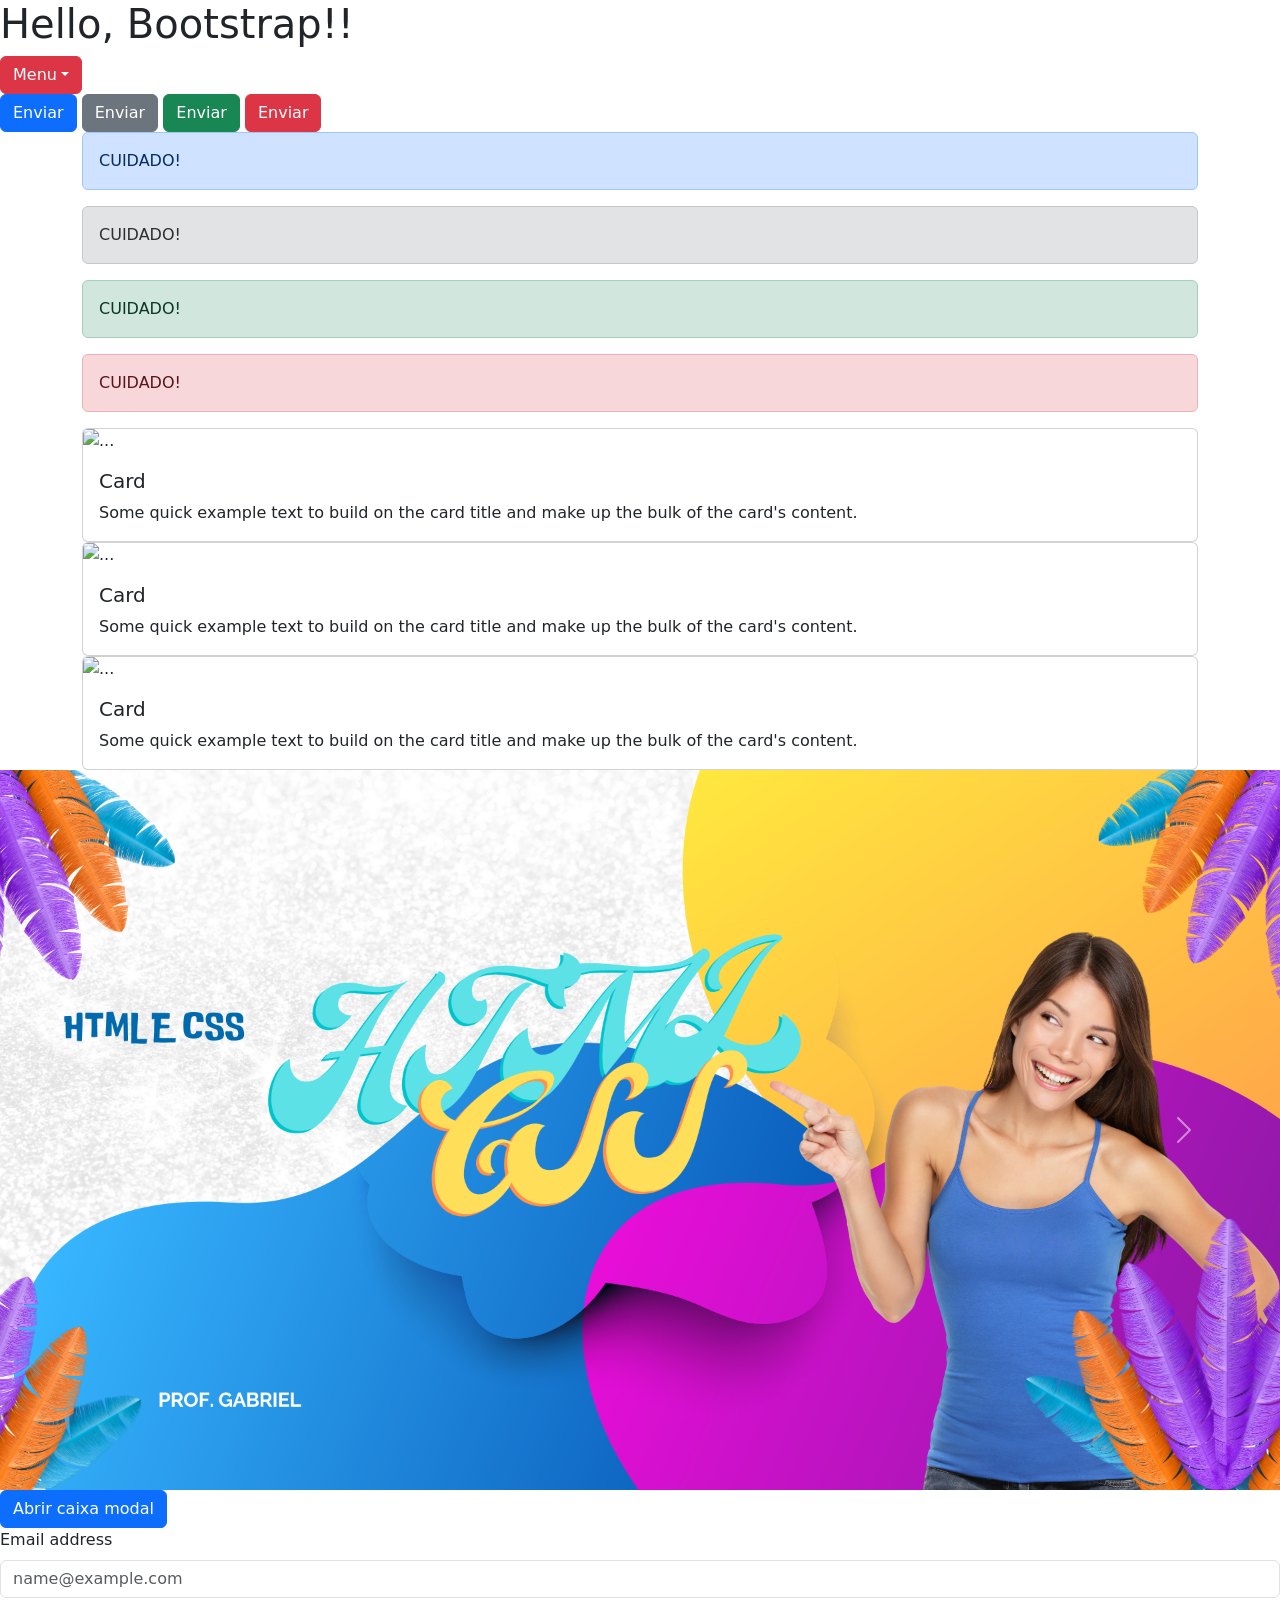
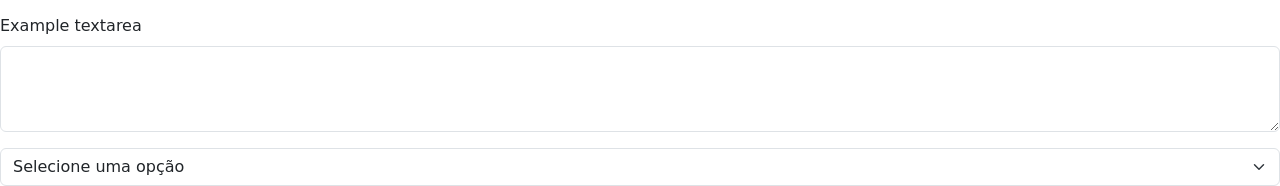
==== Aulas semana 3/01-03/HTML e CSS/bootstrap/index.html @ 23cc0b4f "Aula HTML e Css ok" ====
<!DOCTYPE html>
<html lang="pt-br">
  <head>
    <meta charset="UTF-8" />
    <meta http-equiv="X-UA-Compatible" content="IE=edge" />
    <meta name="viewport" content="width=device-width, initial-scale=1.0" />
    <link rel="stylesheet" href="/bootstrap/style.css" />
    <link
      href="https://cdn.jsdelivr.net/npm/bootstrap@5.3.0-alpha1/dist/css/bootstrap.min.css"
      rel="stylesheet"
      integrity="sha384-GLhlTQ8iRABdZLl6O3oVMWSktQOp6b7In1Zl3/Jr59b6EGGoI1aFkw7cmDA6j6gD"
      crossorigin="anonymous"
    />

    <title>Bootstrap</title>
  </head>
  <body>
    <header>
      <h1>Hello, Bootstrap!!</h1>
      <!-- Dropdown - início -->
      <div class="dropdown">
        <button
          class="btn btn-danger dropdown-toggle"
          type="button"
          data-bs-toggle="dropdown"
          aria-expanded="false">Menu</button>
        <ul class="dropdown-menu">
          <li><a class="dropdown-item" href="#">Home</a></li>
          <li><a class="dropdown-item" href="#">Imprensa</a></li>
          <li><a class="dropdown-item" href="#">Contato</a></li>
          <li><a class="dropdown-item" href="#">Sobre</a></li>
        </ul>
      </div>
    </header>
    <!-- Dropdown - fim -->

    <!-- Bootstrap(Framework) -> Agilidade + produtividade -->
    <!-- Por meio do atributo "class" o booststrap aplica estilização dos elementos -->

<div class="btn1">
    <button class="btn btn-primary">Enviar</button>
    <button class="btn btn-secondary">Enviar</button>
    <button class="btn btn-success">Enviar</button>
    <button class="btn btn-danger">Enviar</button>
  </div>



    <div class="container">
      <!-- ALERT - ÍNICIO -->
      <div class="alert alert-primary" role="alert">CUIDADO!</div>
      <div class="alert alert-secondary" role="alert">CUIDADO!</div>
      <div class="alert alert-success" role="alert">CUIDADO!</div>
      <div class="alert alert-danger" role="alert">CUIDADO!</div>
      <!-- ALERT - FIM -->
    </div>


<!--  CARDS ÍNICIO  -->
<div class="container">
<!-- CARD 1 -->
<div class="card">
  <img src="/bootstrap/images/artigos/artigo-1.png" class="card-img-top" alt="...">
  <div class="card-body">
    <h5 class="card-title">Card</h5>
    <p class="card-text">Some quick example text to build on the card title and make up the bulk of the card's content.</p>
    <!-- <a href="#" class="btn btn-primary">Go somewhere</a> -->
  </div>
</div>

<!-- CARD 2 -->
<div class="card">
  <img src="/bootstrap/images/artigos/artigo-2.png" class="card-img-top" alt="...">
  <div class="card-body">
    <h5 class="card-title">Card</h5>
    <p class="card-text">Some quick example text to build on the card title and make up the bulk of the card's content.</p>
    <!-- <a href="#" class="btn btn-primary">Go somewhere</a> -->
  </div>
</div>


<!-- CARD 3 -->
<div class="card">
  <img src="/bootstrap/images/artigos/artigo-3.png" class="card-img-top" alt="...">
  <div class="card-body">
    <h5 class="card-title">Card</h5>
    <p class="card-text">Some quick example text to build on the card title and make up the bulk of the card's content.</p>
    <!-- <a href="#" class="btn btn-primary">Go somewhere</a> -->
  </div>
</div>
</div>
<!--  CARDS FIM  -->


<!-- CAROUSEL ÍNICIO -->
<div id="carouselExample" class="carousel slide">
  <div class="carousel-inner">
    <div class="carousel-item active">
      <img src="../bootstrap/images/banners/banner-1.png" class="d-block w-100" alt="banner-1">
    </div>
    <div class="carousel-item">
      <img src="../bootstrap/images/banners/banner-2.png" class="d-block w-100" alt="banner-2">
    </div>
    <div class="carousel-item">
      <img src="../bootstrap/images/banners/banner-3.png" class="d-block w-100" alt="banner-3">
    </div>
  </div>

  
  <button class="carousel-control-prev" type="button" data-bs-target="#carouselExample" data-bs-slide="prev">
    <span class="carousel-control-prev-icon" aria-hidden="true"></span>
    <span class="visually-hidden">Previous</span>
  </button>
  <button class="carousel-control-next" type="button" data-bs-target="#carouselExample" data-bs-slide="next">
    <span class="carousel-control-next-icon" aria-hidden="true"></span>
    <span class="visually-hidden">Next</span>
  </button>
</div>


<!-- CAROUSEL FIM -->


<!-- MODAL ÍNICIO -->

<!-- Button trigger modal -->
<button type="button" class="btn btn-primary" data-bs-toggle="modal" data-bs-target="#exampleModal">
  Abrir caixa modal
</button>

<!-- Modal -->
<div class="modal fade" id="exampleModal" tabindex="-1" aria-labelledby="exampleModalLabel" aria-hidden="true">
  <div class="modal-dialog">
    <div class="modal-content">
      <div class="modal-header">
        <h1 class="modal-title fs-5" id="exampleModalLabel">Modal title</h1>
        <button type="button" class="btn-close" data-bs-dismiss="modal" aria-label="Close"></button>
      </div>
      <div class="modal-body">
        Lorem ipsum dolor sit amet consectetur adipisicing elit. At ex voluptatum minima sunt, laboriosam quidem fugit ea voluptates assumenda, aut sed error possimus aspernatur reiciendis distinctio doloremque impedit commodi. Excepturi.
      </div>
      <div class="modal-footer">
        <button type="button" class="btn btn-danger" data-bs-dismiss="modal">Cancelar</button>
        <button type="button" class="btn btn-primary">OK</button>
      </div>
    </div>
  </div>
</div>
<!-- MODAL FIM -->



<!-- FORMS CONTROL ÍNICIO -->

<div class="mb-3">
  <label for="exampleFormControlInput1" class="form-label">Email address</label>
  <input type="email" class="form-control" id="exampleFormControlInput1" placeholder="name@example.com">
</div>
<div class="mb-3">
  <label for="exampleFormControlTextarea1" class="form-label">Example textarea</label>
  <textarea class="form-control" id="exampleFormControlTextarea1" rows="3"></textarea>
</div>

<select class="form-select" aria-label="Default select example">
  <option selected>Selecione uma opção</option>
  <option value="1">One</option>
  <option value="2">Two</option>
  <option value="3">Three</option>
</select>
<!-- FORMS CONTROL FIM -->


    <script
      src="https://cdn.jsdelivr.net/npm/bootstrap@5.3.0-alpha1/dist/js/bootstrap.bundle.min.js"
      integrity="sha384-w76AqPfDkMBDXo30jS1Sgez6pr3x5MlQ1ZAGC+nuZB+EYdgRZgiwxhTBTkF7CXvN"
      crossorigin="anonymous"
    ></script>
  </body>
</html>
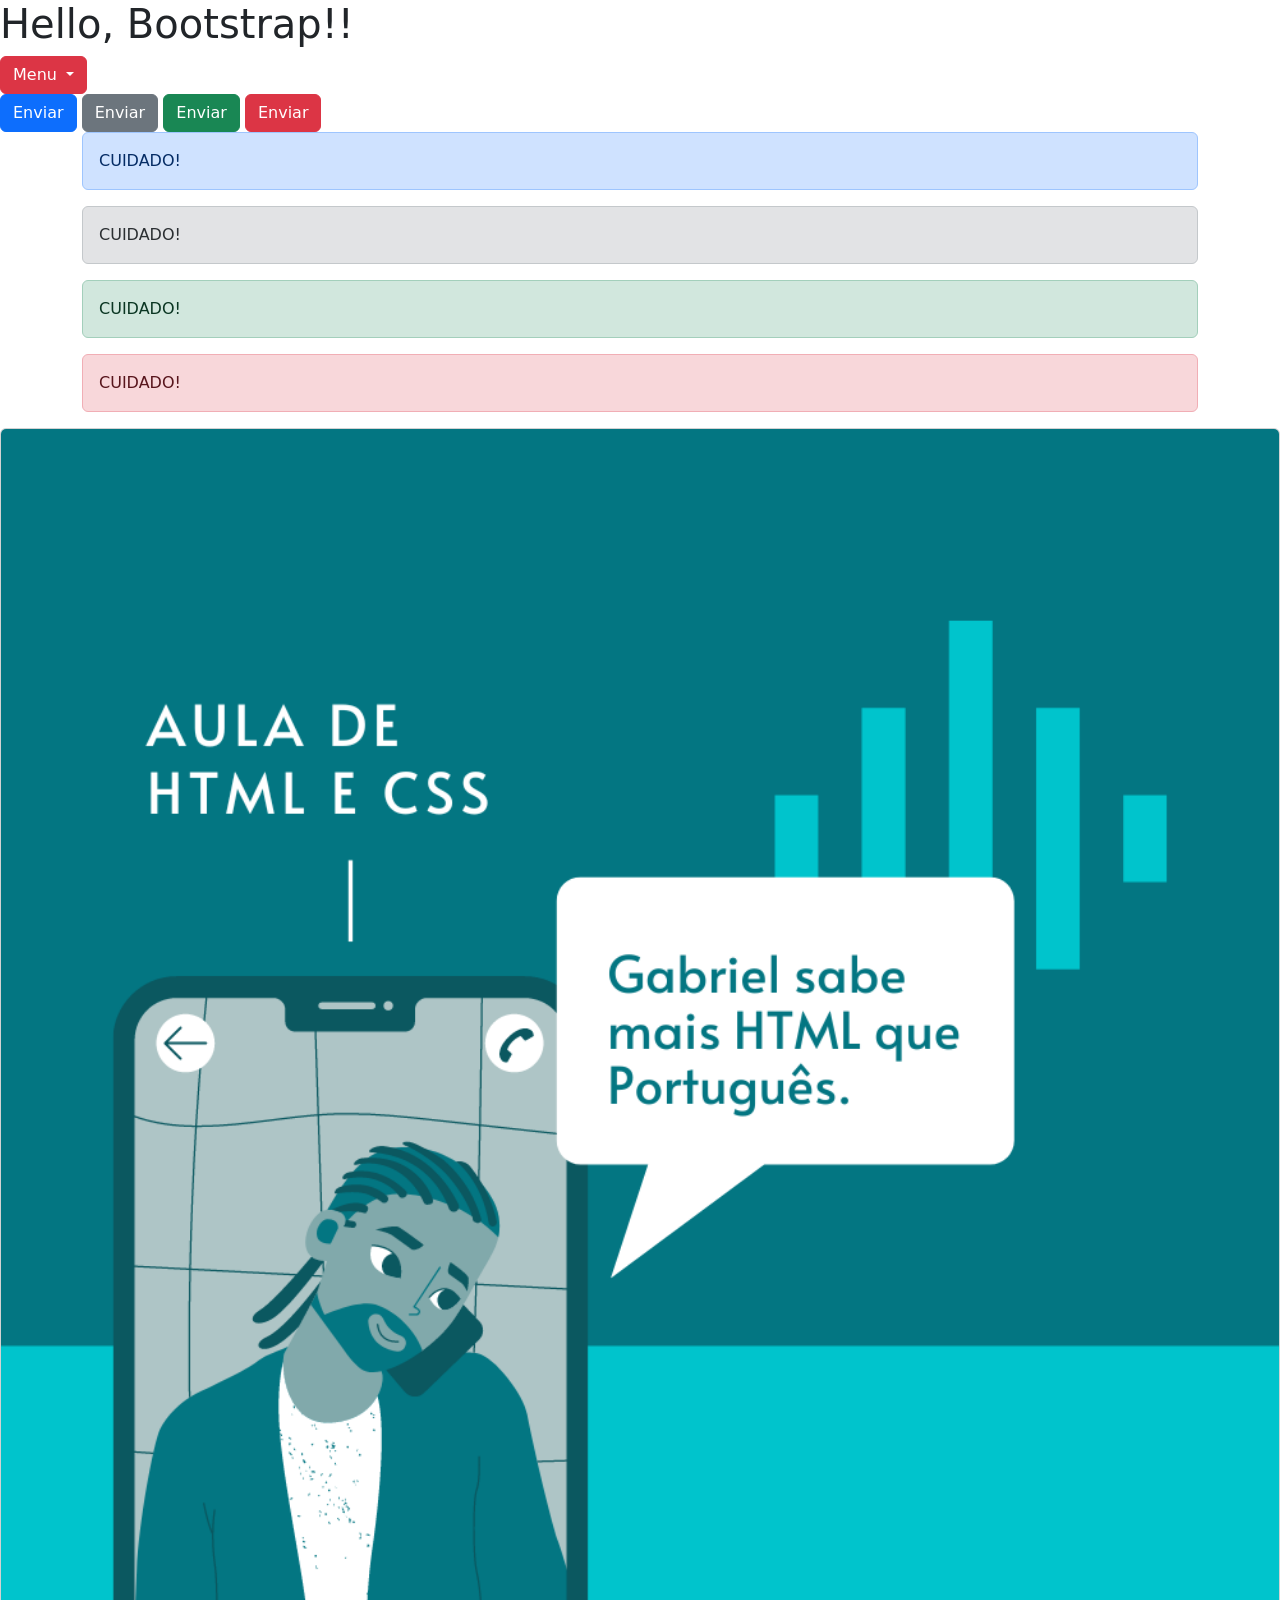
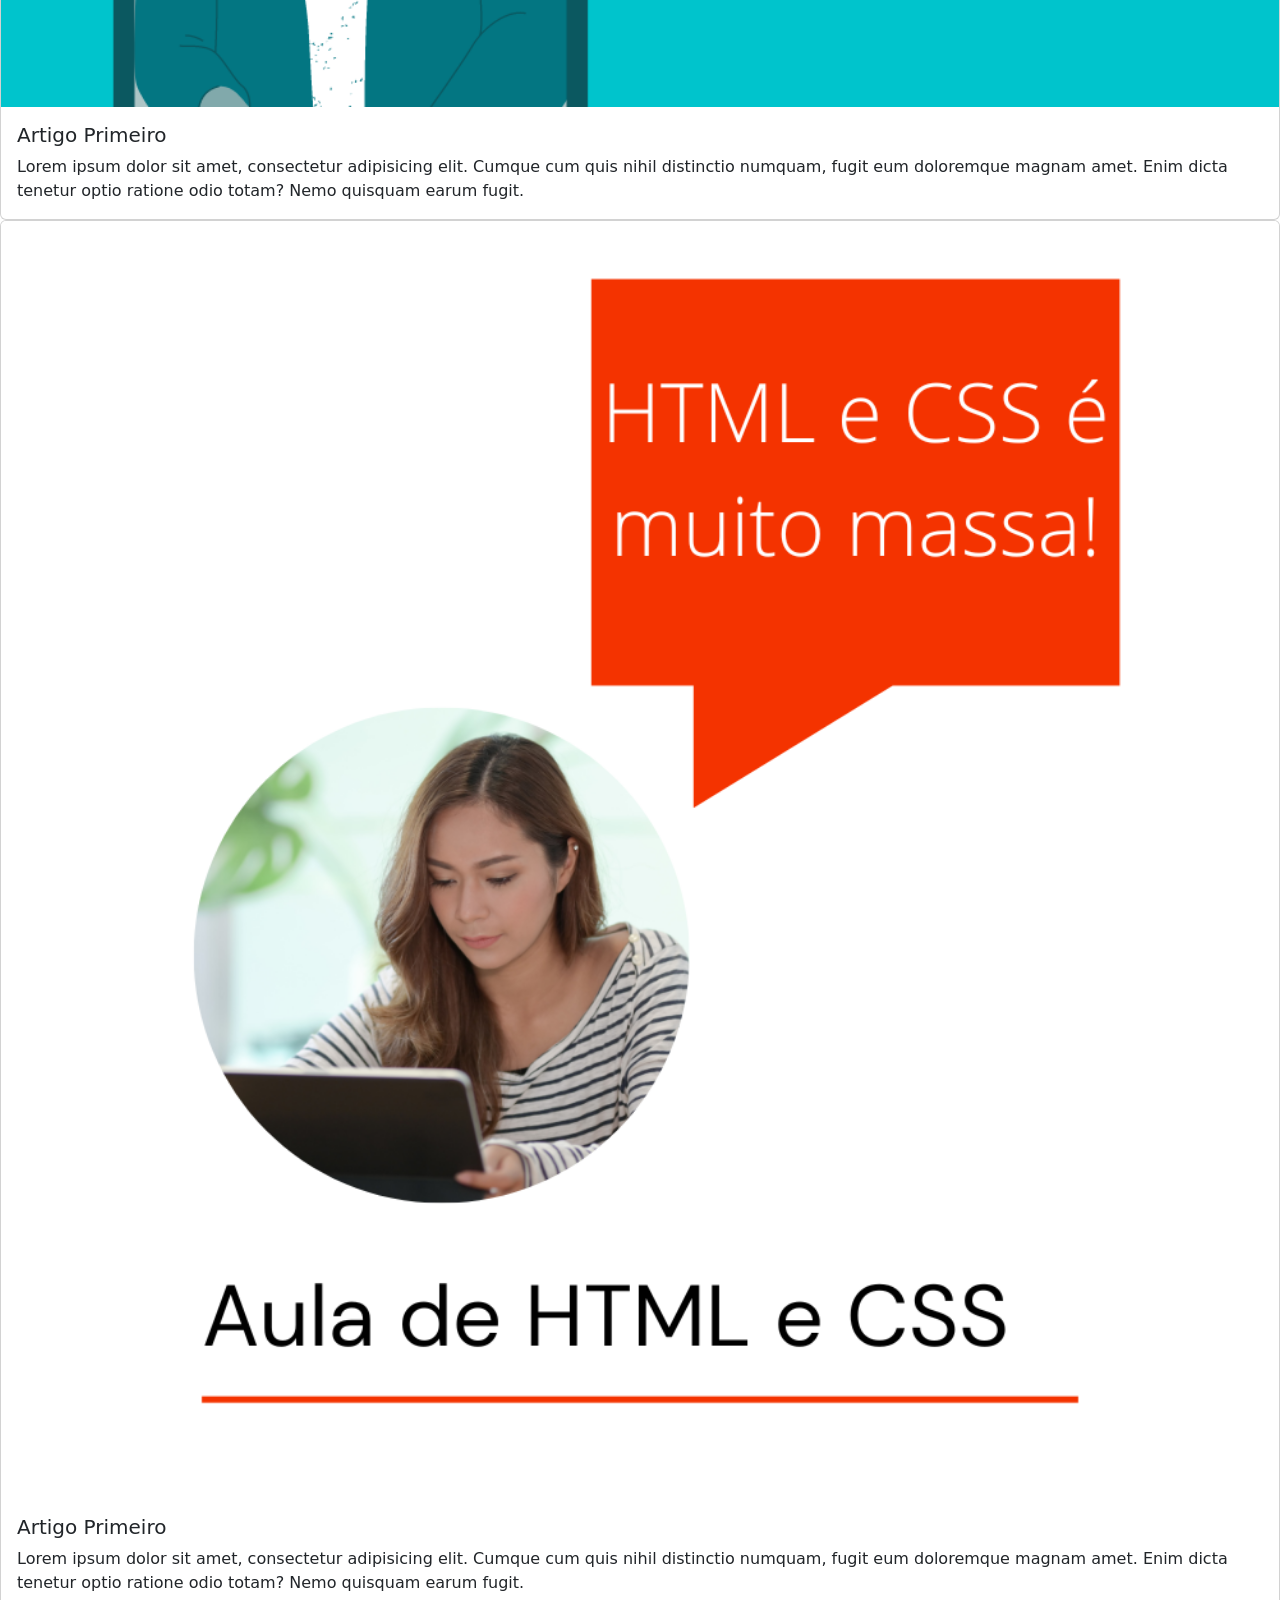
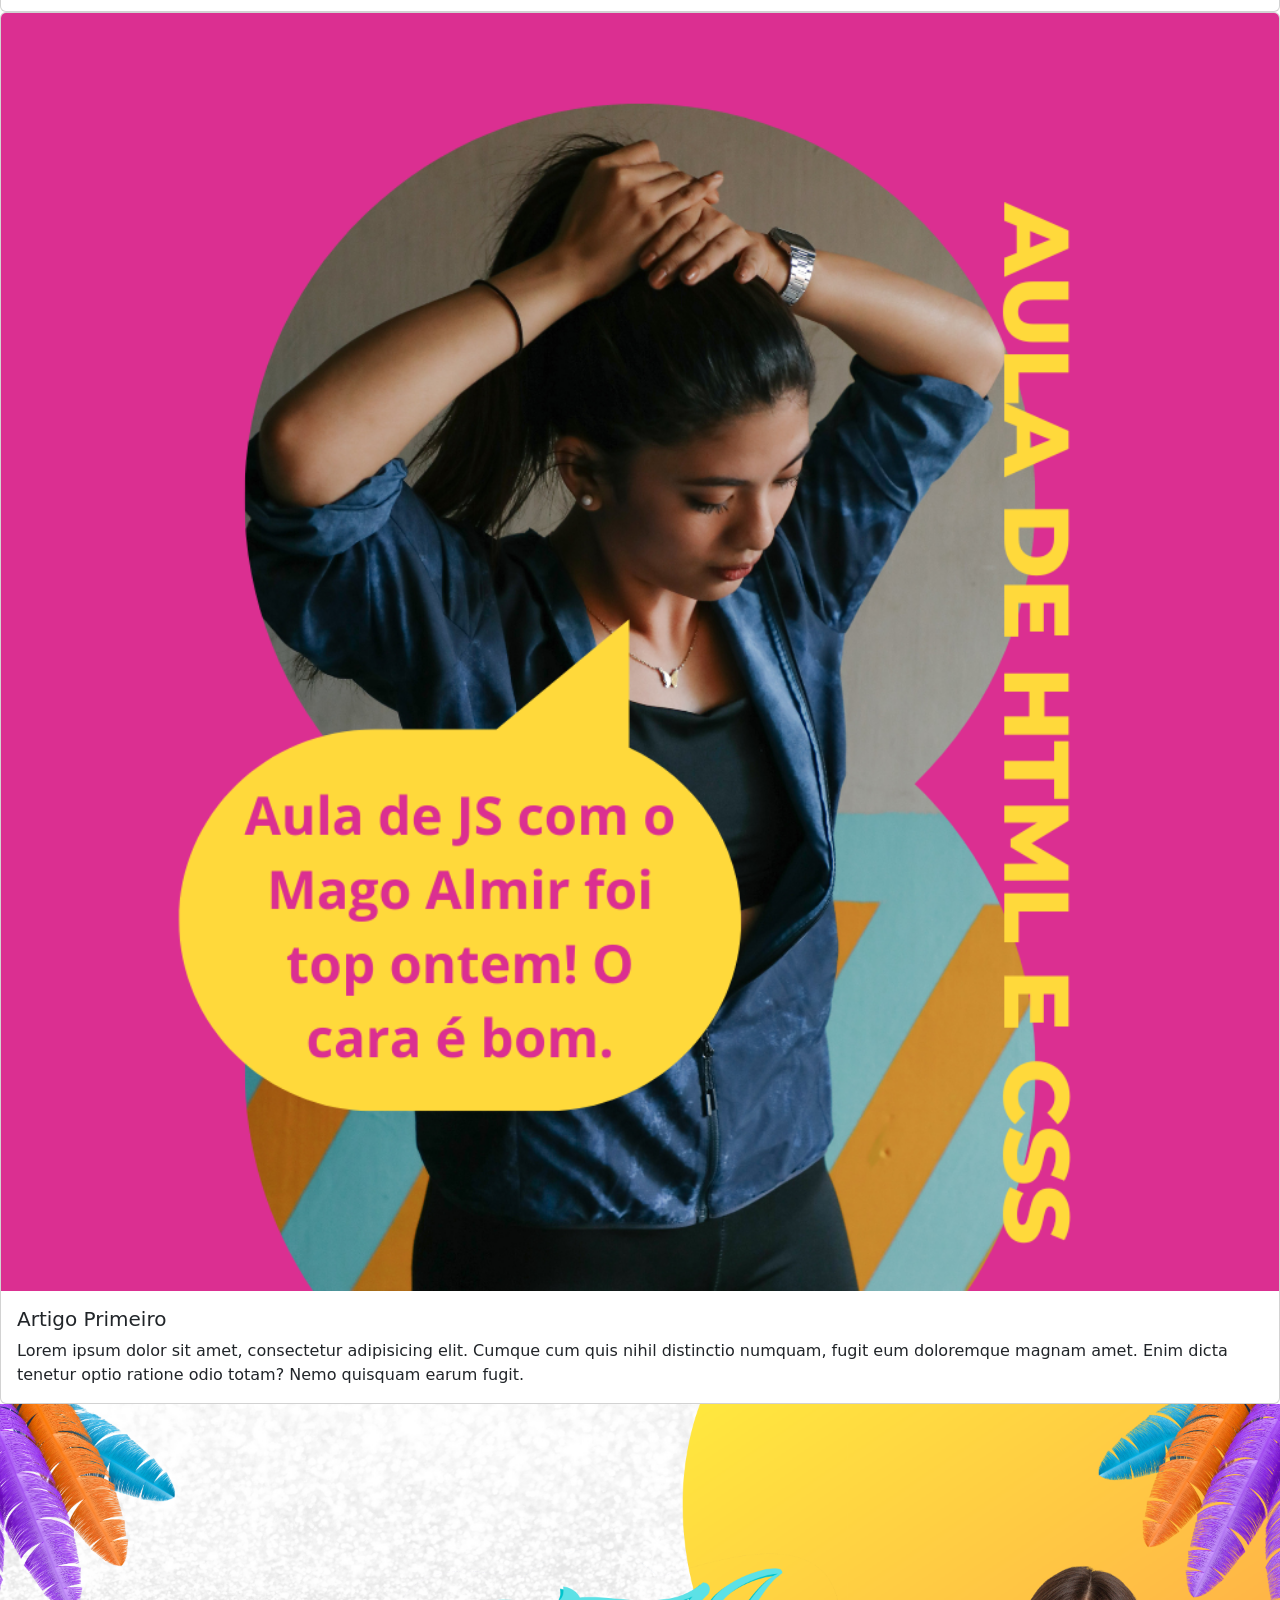
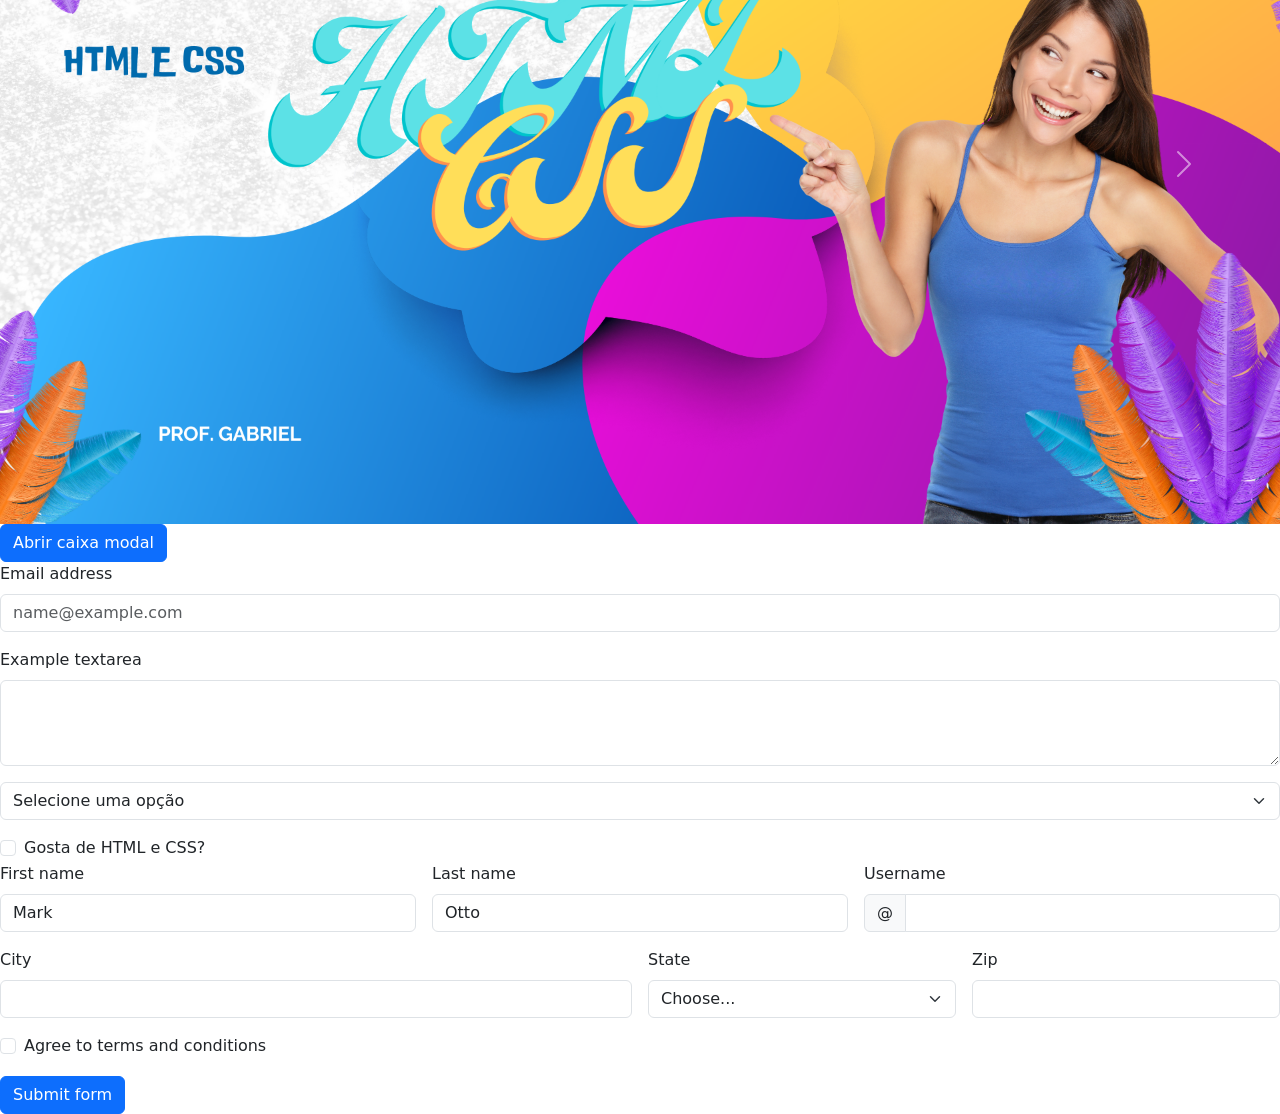
==== commit 39d43777: "atualizações" ====
--- a/Aulas semana 3/01-03/HTML e CSS/bootstrap/index.html
+++ b/Aulas semana 3/01-03/HTML e CSS/bootstrap/index.html
@@ -23,7 +23,10 @@
           class="btn btn-danger dropdown-toggle"
           type="button"
           data-bs-toggle="dropdown"
-          aria-expanded="false">Menu</button>
+          aria-expanded="false"
+        >
+          Menu
+        </button>
         <ul class="dropdown-menu">
           <li><a class="dropdown-item" href="#">Home</a></li>
           <li><a class="dropdown-item" href="#">Imprensa</a></li>
@@ -37,14 +40,12 @@
     <!-- Bootstrap(Framework) -> Agilidade + produtividade -->
     <!-- Por meio do atributo "class" o booststrap aplica estilização dos elementos -->
 
-<div class="btn1">
-    <button class="btn btn-primary">Enviar</button>
-    <button class="btn btn-secondary">Enviar</button>
-    <button class="btn btn-success">Enviar</button>
-    <button class="btn btn-danger">Enviar</button>
-  </div>
-
-
+    <div class="btn1">
+      <button class="btn btn-primary">Enviar</button>
+      <button class="btn btn-secondary">Enviar</button>
+      <button class="btn btn-success">Enviar</button>
+      <button class="btn btn-danger">Enviar</button>
+    </div>
 
     <div class="container">
       <!-- ALERT - ÍNICIO -->
@@ -55,125 +56,318 @@
       <!-- ALERT - FIM -->
     </div>
 
-
-<!--  CARDS ÍNICIO  -->
-<div class="container">
-<!-- CARD 1 -->
-<div class="card">
-  <img src="/bootstrap/images/artigos/artigo-1.png" class="card-img-top" alt="...">
-  <div class="card-body">
-    <h5 class="card-title">Card</h5>
-    <p class="card-text">Some quick example text to build on the card title and make up the bulk of the card's content.</p>
-    <!-- <a href="#" class="btn btn-primary">Go somewhere</a> -->
-  </div>
-</div>
-
-<!-- CARD 2 -->
-<div class="card">
-  <img src="/bootstrap/images/artigos/artigo-2.png" class="card-img-top" alt="...">
-  <div class="card-body">
-    <h5 class="card-title">Card</h5>
-    <p class="card-text">Some quick example text to build on the card title and make up the bulk of the card's content.</p>
-    <!-- <a href="#" class="btn btn-primary">Go somewhere</a> -->
-  </div>
-</div>
-
-
-<!-- CARD 3 -->
-<div class="card">
-  <img src="/bootstrap/images/artigos/artigo-3.png" class="card-img-top" alt="...">
-  <div class="card-body">
-    <h5 class="card-title">Card</h5>
-    <p class="card-text">Some quick example text to build on the card title and make up the bulk of the card's content.</p>
-    <!-- <a href="#" class="btn btn-primary">Go somewhere</a> -->
-  </div>
-</div>
-</div>
-<!--  CARDS FIM  -->
-
-
-<!-- CAROUSEL ÍNICIO -->
-<div id="carouselExample" class="carousel slide">
-  <div class="carousel-inner">
-    <div class="carousel-item active">
-      <img src="../bootstrap/images/banners/banner-1.png" class="d-block w-100" alt="banner-1">
-    </div>
-    <div class="carousel-item">
-      <img src="../bootstrap/images/banners/banner-2.png" class="d-block w-100" alt="banner-2">
-    </div>
-    <div class="carousel-item">
-      <img src="../bootstrap/images/banners/banner-3.png" class="d-block w-100" alt="banner-3">
-    </div>
-  </div>
-
-  
-  <button class="carousel-control-prev" type="button" data-bs-target="#carouselExample" data-bs-slide="prev">
-    <span class="carousel-control-prev-icon" aria-hidden="true"></span>
-    <span class="visually-hidden">Previous</span>
-  </button>
-  <button class="carousel-control-next" type="button" data-bs-target="#carouselExample" data-bs-slide="next">
-    <span class="carousel-control-next-icon" aria-hidden="true"></span>
-    <span class="visually-hidden">Next</span>
-  </button>
-</div>
-
-
-<!-- CAROUSEL FIM -->
-
-
-<!-- MODAL ÍNICIO -->
-
-<!-- Button trigger modal -->
-<button type="button" class="btn btn-primary" data-bs-toggle="modal" data-bs-target="#exampleModal">
-  Abrir caixa modal
-</button>
-
-<!-- Modal -->
-<div class="modal fade" id="exampleModal" tabindex="-1" aria-labelledby="exampleModalLabel" aria-hidden="true">
-  <div class="modal-dialog">
-    <div class="modal-content">
-      <div class="modal-header">
-        <h1 class="modal-title fs-5" id="exampleModalLabel">Modal title</h1>
-        <button type="button" class="btn-close" data-bs-dismiss="modal" aria-label="Close"></button>
-      </div>
-      <div class="modal-body">
-        Lorem ipsum dolor sit amet consectetur adipisicing elit. At ex voluptatum minima sunt, laboriosam quidem fugit ea voluptates assumenda, aut sed error possimus aspernatur reiciendis distinctio doloremque impedit commodi. Excepturi.
-      </div>
-      <div class="modal-footer">
-        <button type="button" class="btn btn-danger" data-bs-dismiss="modal">Cancelar</button>
-        <button type="button" class="btn btn-primary">OK</button>
-      </div>
-    </div>
-  </div>
-</div>
-<!-- MODAL FIM -->
-
-
-
-<!-- FORMS CONTROL ÍNICIO -->
-
-<div class="mb-3">
-  <label for="exampleFormControlInput1" class="form-label">Email address</label>
-  <input type="email" class="form-control" id="exampleFormControlInput1" placeholder="name@example.com">
-</div>
-<div class="mb-3">
-  <label for="exampleFormControlTextarea1" class="form-label">Example textarea</label>
-  <textarea class="form-control" id="exampleFormControlTextarea1" rows="3"></textarea>
-</div>
-
-<select class="form-select" aria-label="Default select example">
-  <option selected>Selecione uma opção</option>
-  <option value="1">One</option>
-  <option value="2">Two</option>
-  <option value="3">Three</option>
-</select>
-<!-- FORMS CONTROL FIM -->
-
-
+    <!--  CARDS ÍNICIO  -->
+    <div class="card">
+      <img
+        src="./images/artigos/artigo-1.png"
+        class="card-img-top"
+        alt="Artigo 1"
+      />
+      <div class="card-body">
+        <h5 class="card-title">Artigo Primeiro</h5>
+        <p class="card-text">
+          Lorem ipsum dolor sit amet, consectetur adipisicing elit. Cumque cum
+          quis nihil distinctio numquam, fugit eum doloremque magnam amet. Enim
+          dicta tenetur optio ratione odio totam? Nemo quisquam earum fugit.
+        </p>
+      </div>
+    </div>
+    <div class="card">
+      <img
+        src="./images/artigos/artigo-2.png"
+        class="card-img-top"
+        alt="Artigo 2"
+      />
+      <div class="card-body">
+        <h5 class="card-title">Artigo Primeiro</h5>
+        <p class="card-text">
+          Lorem ipsum dolor sit amet, consectetur adipisicing elit. Cumque cum
+          quis nihil distinctio numquam, fugit eum doloremque magnam amet. Enim
+          dicta tenetur optio ratione odio totam? Nemo quisquam earum fugit.
+        </p>
+      </div>
+    </div>
+    <div class="card">
+      <img
+        src="./images/artigos/artigo-3.png"
+        class="card-img-top"
+        alt="Artigo 3"
+      />
+      <div class="card-body">
+        <h5 class="card-title">Artigo Primeiro</h5>
+        <p class="card-text">
+          Lorem ipsum dolor sit amet, consectetur adipisicing elit. Cumque cum
+          quis nihil distinctio numquam, fugit eum doloremque magnam amet. Enim
+          dicta tenetur optio ratione odio totam? Nemo quisquam earum fugit.
+        </p>
+      </div>
+    </div>
+    <!--  CARDS FIM  -->
+
+    <!-- CAROUSEL ÍNICIO -->
+    <div id="carouselExample" class="carousel slide">
+      <div class="carousel-inner">
+        <div class="carousel-item active">
+          <img
+            src="../bootstrap/images/banners/banner-1.png"
+            class="d-block w-100"
+            alt="banner-1"
+          />
+        </div>
+        <div class="carousel-item">
+          <img
+            src="../bootstrap/images/banners/banner-2.png"
+            class="d-block w-100"
+            alt="banner-2"
+          />
+        </div>
+        <div class="carousel-item">
+          <img
+            src="../bootstrap/images/banners/banner-3.png"
+            class="d-block w-100"
+            alt="banner-3"
+          />
+        </div>
+      </div>
+
+      <button
+        class="carousel-control-prev"
+        type="button"
+        data-bs-target="#carouselExample"
+        data-bs-slide="prev"
+      >
+        <span class="carousel-control-prev-icon" aria-hidden="true"></span>
+        <span class="visually-hidden">Previous</span>
+      </button>
+      <button
+        class="carousel-control-next"
+        type="button"
+        data-bs-target="#carouselExample"
+        data-bs-slide="next"
+      >
+        <span class="carousel-control-next-icon" aria-hidden="true"></span>
+        <span class="visually-hidden">Next</span>
+      </button>
+    </div>
+
+    <!-- CAROUSEL FIM -->
+
+    <!-- MODAL ÍNICIO -->
+
+    <!-- Button trigger modal -->
+    <button
+      type="button"
+      class="btn btn-primary"
+      data-bs-toggle="modal"
+      data-bs-target="#exampleModal"
+    >
+      Abrir caixa modal
+    </button>
+
+    <!-- Modal -->
+    <div
+      class="modal fade"
+      id="exampleModal"
+      tabindex="-1"
+      aria-labelledby="exampleModalLabel"
+      aria-hidden="true"
+    >
+      <div class="modal-dialog">
+        <div class="modal-content">
+          <div class="modal-header">
+            <h1 class="modal-title fs-5" id="exampleModalLabel">Modal title</h1>
+            <button
+              type="button"
+              class="btn-close"
+              data-bs-dismiss="modal"
+              aria-label="Close"
+            ></button>
+          </div>
+          <div class="modal-body">
+            Lorem ipsum dolor sit amet consectetur adipisicing elit. At ex
+            voluptatum minima sunt, laboriosam quidem fugit ea voluptates
+            assumenda, aut sed error possimus aspernatur reiciendis distinctio
+            doloremque impedit commodi. Excepturi.
+          </div>
+          <div class="modal-footer">
+            <button
+              type="button"
+              class="btn btn-danger"
+              data-bs-dismiss="modal"
+            >
+              Cancelar
+            </button>
+            <button type="button" class="btn btn-primary">OK</button>
+          </div>
+        </div>
+      </div>
+    </div>
+    <!-- MODAL FIM -->
+
+    <!-- FORMS CONTROL ÍNICIO -->
+
+    <div class="mb-3">
+      <label for="exampleFormControlInput1" class="form-label"
+        >Email address</label
+      >
+      <input
+        type="email"
+        class="form-control"
+        id="exampleFormControlInput1"
+        placeholder="name@example.com"
+      />
+    </div>
+    <div class="mb-3">
+      <label for="exampleFormControlTextarea1" class="form-label"
+        >Example textarea</label
+      >
+      <textarea
+        class="form-control"
+        id="exampleFormControlTextarea1"
+        rows="3"
+      ></textarea>
+    </div>
+
+    <select class="form-select" aria-label="Default select example">
+      <option selected>Selecione uma opção</option>
+      <option value="1">One</option>
+      <option value="2">Two</option>
+      <option value="3">Three</option>
+    </select>
+    <!-- Checked -->
+    <div class="form-check mt-3">
+      <input
+        class="form-check-input"
+        type="checkbox"
+        value=""
+        id="flexCheckDefault"
+      />
+      <label class="form-check-label" for="flexCheckDefault">
+        Gosta de HTML e CSS?
+      </label>
+    </div>
+
+    <!-- Validação início -->
+    <form class="row g-3 needs-validation" novalidate>
+      <div class="col-md-4">
+        <label for="validationCustom01" class="form-label">First name</label>
+        <input
+          type="text"
+          class="form-control"
+          id="validationCustom01"
+          value="Mark"
+          required
+        />
+        <div class="valid-feedback">Looks good!</div>
+      </div>
+      <div class="col-md-4">
+        <label for="validationCustom02" class="form-label">Last name</label>
+        <input
+          type="text"
+          class="form-control"
+          id="validationCustom02"
+          value="Otto"
+          required
+        />
+        <div class="valid-feedback">Looks good!</div>
+      </div>
+      <div class="col-md-4">
+        <label for="validationCustomUsername" class="form-label"
+          >Username</label
+        >
+        <div class="input-group has-validation">
+          <span class="input-group-text" id="inputGroupPrepend">@</span>
+          <input
+            type="text"
+            class="form-control"
+            id="validationCustomUsername"
+            aria-describedby="inputGroupPrepend"
+            required
+          />
+          <div class="invalid-feedback">Please choose a username.</div>
+        </div>
+      </div>
+      <div class="col-md-6">
+        <label for="validationCustom03" class="form-label">City</label>
+        <input
+          type="text"
+          class="form-control"
+          id="validationCustom03"
+          required
+        />
+        <div class="invalid-feedback">Please provide a valid city.</div>
+      </div>
+      <div class="col-md-3">
+        <label for="validationCustom04" class="form-label">State</label>
+        <select class="form-select" id="validationCustom04" required>
+          <option selected disabled value="">Choose...</option>
+          <option>...</option>
+        </select>
+        <div class="invalid-feedback">Please select a valid state.</div>
+      </div>
+      <div class="col-md-3">
+        <label for="validationCustom05" class="form-label">Zip</label>
+        <input
+          type="text"
+          class="form-control"
+          id="validationCustom05"
+          required
+        />
+        <div class="invalid-feedback">Please provide a valid zip.</div>
+      </div>
+      <div class="col-12">
+        <div class="form-check">
+          <input
+            class="form-check-input"
+            type="checkbox"
+            value=""
+            id="invalidCheck"
+            required
+          />
+          <label class="form-check-label" for="invalidCheck">
+            Agree to terms and conditions
+          </label>
+          <div class="invalid-feedback">You must agree before submitting.</div>
+        </div>
+      </div>
+      <div class="col-12">
+        <button class="btn btn-primary" type="submit">Submit form</button>
+      </div>
+    </form>
+    <!-- validação fim -->
+
+    <!-- FORMS CONTROL FIM -->
+
+    
+    
+    <script>
+
+(() => {
+  'use strict'
+
+  // Fetch all the forms we want to apply custom Bootstrap validation styles to
+  const forms = document.querySelectorAll('.needs-validation')
+
+  // Loop over them and prevent submission
+  Array.from(forms).forEach(form => {
+    form.addEventListener('submit', event => {
+      if (!form.checkValidity()) {
+        event.preventDefault()
+        event.stopPropagation()
+      }
+
+      form.classList.add('was-validated')
+    }, false)
+  })
+})()
+    </script>
+    
+    
+    
     <script
       src="https://cdn.jsdelivr.net/npm/bootstrap@5.3.0-alpha1/dist/js/bootstrap.bundle.min.js"
       integrity="sha384-w76AqPfDkMBDXo30jS1Sgez6pr3x5MlQ1ZAGC+nuZB+EYdgRZgiwxhTBTkF7CXvN"
       crossorigin="anonymous"
     ></script>
   </body>
-</html>
+</html> 
